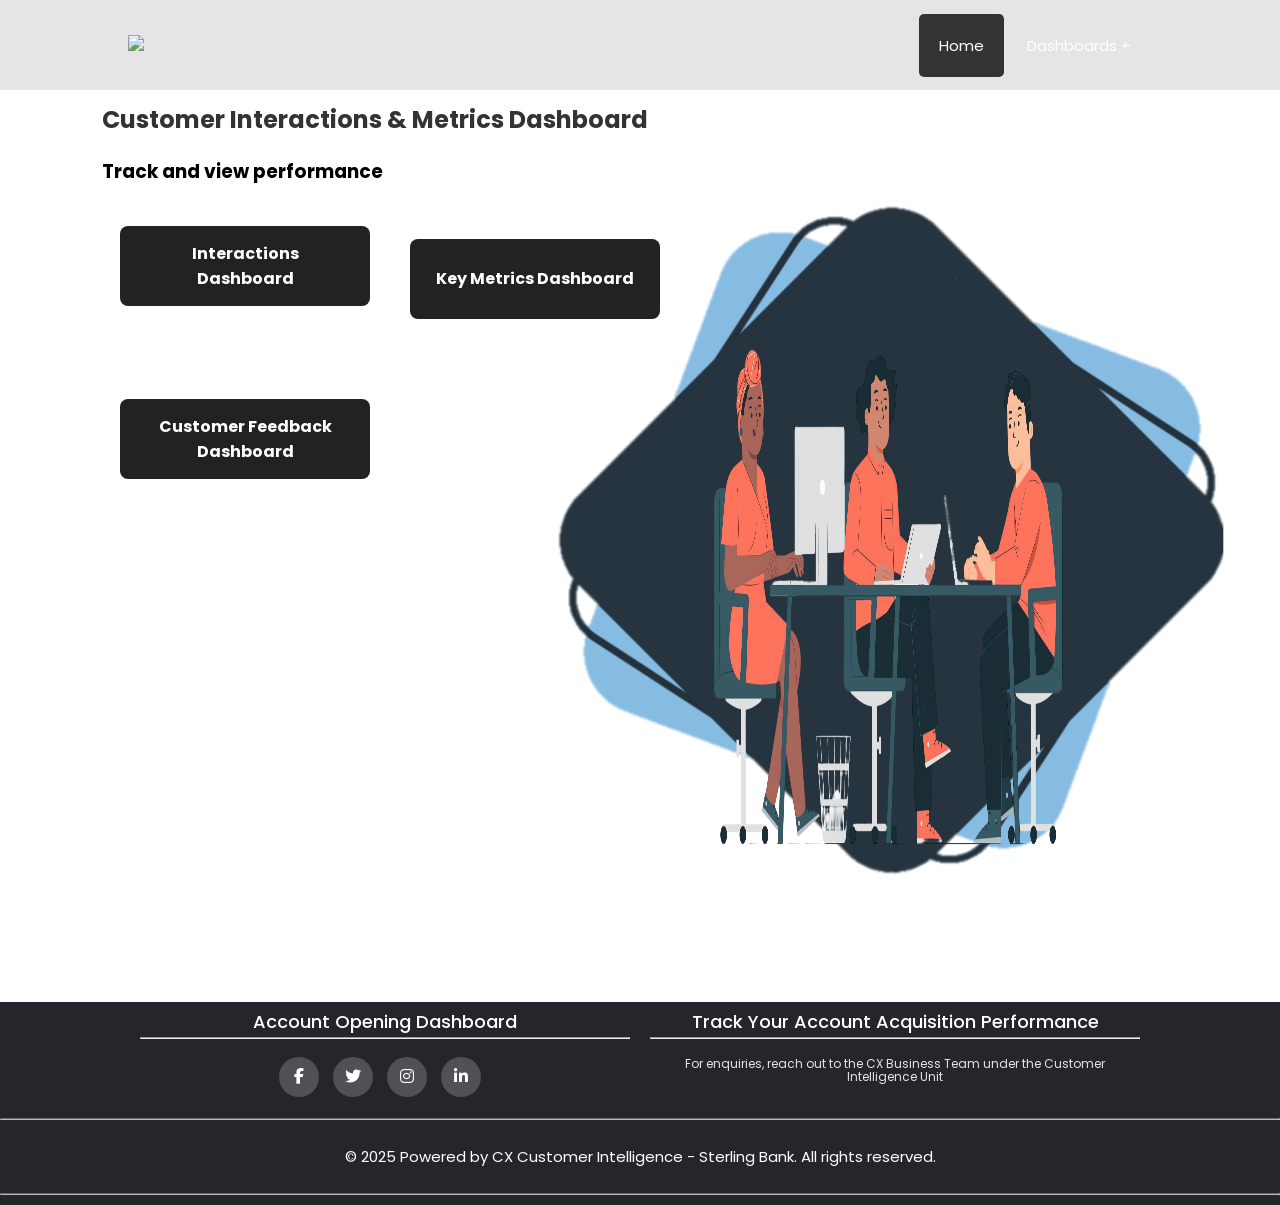
==== index.html @ 7d2597a4 "Refactor index.html structure and content Updated the HTML structure and content for the index page." ====
<!DOCTYPE html>
<html lang="en">
<head>
    <meta charset="UTF-8">
    <meta http-equiv="X-UA-Compatible" content="IE=edge">
    <meta name="viewport" content="width=device-width, initial-scale=1.0">
    <title>Home</title>
    <link rel="stylesheet" type="text/css" href="https://cdnjs.cloudflare.com/ajax/libs/font-awesome/6.4.2/css/all.min.css">
    <link rel="stylesheet" href="https://unpkg.com/boxicons@2.1.4/css/boxicons.min.css">
    <link rel="stylesheet" href="./css/style.css">
    <link rel="stylesheet" href="./css/footer.css">
    <link rel="stylesheet" href="./css/firstpage.css">
</head>

<body>

    <header class="header">
        <!-- <a href="#" class="logo">Logo</a> -->
        <a href="/index.html">
            <img src="https://etimes.com.ng/wp-content/uploads/2023/08/sterling-bank-1024x505.webp" class="logo">
        </a>

        <input type="checkbox" id="check">
        <label for="check" class="icons">
            <i class="bx bx-menu" id="menu-icon"></i>
            <i class="bx bx-x" id="close-icon"></i>
        </label>

        <nav class="navbar">
            <ul>
                <li><a href="./index.html" class="active">Home</a></li>
                
                <li><a href="#">Dashboards +</a>
                    <ul>
                        <li><a href="/pages/dashboard_scm.html">Interactions Dashboard</a></li>
                        <li><a href="/pages/account_form_fte.html">Key Metrics Dashboard</a></li>
                        <li><a href="/pages/dasboard_fte.html">Customer Feedback Dashboard</a></li>
                    </ul>
                </li>
                    
               <!-- <li><a href="#">Account Opening Forms +</a>
                    <ul>
                        <li><a href="/pages/account_form_fte.html">Account Opening (CX FTEs)</a></li>
                        <li><a href="/pages/account_form_scm.html">Account Opening (SCAs)</a></li>
                    </ul>
                </li>
                <li><a href="/pages/faq.html">FAQs</a></li>-->
            </ul> 
        </nav>
    </header>
    
    <!-- HOME PAGE BANNER -->
    <div class="info">
        <h2>Customer Interactions & Metrics Dashboard</h2>
        <h3>Track and view performance</h3>
       
        <!--<br>-->
        <a href="/pages/dashboard_scm.html" style="background: fixed">
            <button>Interactions Dashboard</button>
        </a>

        <a href="/pages/account_form_fte.html" style="background: fixed;">
            <button>Key Metrics Dashboard</button>
        </a>

        <a href="/pages/dasboard_fte.html" style="background: fixed;">
            <button>Customer Feedback Dashboard</button>
        </a>

    </div>
    <div class="images">
        <img src="images/Bluebanner.png" height="50%" class="ImageBanner">
        <img src="images/OfficePeoleVector.png" width="70%" height="50%" class="People">
    </div>

    <!-- FOOTER -->
    <footer class="footer">
        <div class="footer-container">
            <div class="row">
                <div class="footer-col">
                    <h4>Account Opening Dashboard</h4>
                    <hr>
                    <br>
                   
                    <div class="social-links">
                        <a href="#"><i class="fab fa-facebook-f"></i></a>
                        <a href="#"><i class="fab fa-twitter"></i></a>
                        <a href="#"><i class="fab fa-instagram"></i></a>
                        <a href="#"><i class="fab fa-linkedin-in"></i></a>
                    </div>
                </div>
            

                <div class="footer-col">
                    <h4>Track your account acquisition Performance</h4>
                    <hr>
                    <br>
                    <p class="p2">For enquiries, reach out to the CX Business Team under the Customer Intelligence Unit</p>
                    <br>

                    <!-- <form action="#" class="search-bar">
                        <input type="text" placeholder="Enter your email subject">
                        <button type="submit"><i class='bx bxs-envelope'></i></button>
                    </form> -->
                    <br>
                </div>

                
                </div>
            </div>
        </div>    
        
        <div class="container footer-col2">
            <hr>
            <br>
            <div class="bottom">
                <p>© 2025 Powered by CX Customer Intelligence - Sterling Bank. All rights reserved.</p>
            </div>
            <br>
            <hr>
        </div>
    </footer>
    <!-- FOOTER END -->

</body>
</html>
---- css/style.css ----
/* css selectors
*{
    margin: 0;
    padding: 0;
    box-sizing: 0;
}
header{
    display: flex;
    justify-content: space-between;
    align-items: center;
    height: 60px;
    padding: 0 40px 0 40px;
    background: brown;
    font-family: Arial, Helvetica, sans-serif;
}
.dashboard{
  margin-top: 3%;
}
ul{
    display: flex;
    list-style-type: none;
    color: aliceblue;
}
li{
    margin: 0px 20px 0px 20px; 
}

nav ul li a{
    color: black;
    text-decoration: none;
    text-transform: capitalize;
    font-size: medium;
    text-decoration-color: white;
}
div.sign-up a{
    color: floralwhite;
    background-color: salmon;
    text-decoration: none;
    padding: 10px 20px; 
    border-radius: 20px;
} */





@import url("https://fonts.googleapis.com/css2?family=Poppins:wght@300;400;500;600;700;800;900&display=swap");

* {
  margin: 0;
  padding: 0;
  box-sizing: border-box;
  font-family: "Poppins", sans-serif;
}
body{
  min-height: 100vh;
  /* background: url('background.jpg') no-repeat; */
  /* background: url('/img/Auction-3.png') no-repeat; */
  /* background: url('https://t3.ftcdn.net/jpg/04/12/82/16/360_F_412821610_95RpjzPXCE2LiWGVShIUCGJSktkJQh6P.jpg') no-repeat; */
  background: url('https://img.freepik.com/premium-photo/burgundy-grey-gradient-background_943281-51133.jpg') no-repeat;
  background-size: cover;
  background-position: center;
}

.header{
  position: fixed;
  top: 0;
  left: 0;
  width: 100%;
  padding: 0.5rem 10%;
  display: flex;
  justify-content: space-between;
  align-items: center;
  z-index: 100;
  height: 10vh;
}

/* IFRAME ALIGNEMENT */

.iframe-container{
  display: flex;
  justify-content: center;
  align-items: center;
  width: 100%;
  height: 100vh;
}

.iframe-container1{
  display: flex;
  justify-content: center;
  align-items: center;
  width: 100%;
  height: 100vh;
  margin-top: 2%;
}

/* header .navbar a:hover{
  background: #333;
  color: #ffffff;
  border-radius: 10px;
} */

.header::before {
  content: '';
  position: absolute;
  top: 0;
  left: 0;
  width: 100%;
  height: 100%;
  background: rgba(0, 0, 0, .1);
  backdrop-filter: blur(50px);
  z-index: -1;
}

.header::after {
  content: '';
  position: absolute;
  top: 0;
  left: -100%;
  width: 100%;
  height: 100%;
  background: linear-gradient(90deg, transparent, rgba(255, 255, 255, .4), transparent);
  transition: .5s;
}

.header:hover::after {
  left: 100%;
}

.logo{
  font-size: 2rem;
  color: #fff;
  text-decoration: none;
  font-weight: 700;
  width: 100px;
  align-items: center;
}

/* .navbar a{
  font-size: 1.15rem;
  color: #fff;
  text-decoration: none;
  font-weight: 500;
  margin-left: 2.5rem; 
} */

#check {
  display: none;
}

.icons{
  position: absolute;
  right: 5%;
  font-size: 2.8rem;
  color: #fff;
  cursor: pointer;
  display: none;
}

/* BREAKPOINTS */

@media (max-width: 992px) {
  .header {
    padding: 1.3rem 5%;
  }
}

@media (max-width: 768px) {
  .icons {
    display: inline-flex;
  }

  #check:checked~.icons #menu-icon {
    display: none;
  }

  .icons #close-icon {
    display: none;
  }

  #check:checked~.icons #close-icon {
    display: block;
  }

  .navbar {
    position: absolute;
    top: 100%;
    left: 0;
    width: 100%;
    height: 0;
    background: rgba(0, 0, 0, .1);
    backdrop-filter: blur(50px);
    box-shadow: 0 .5rem 1rem rgba(0, 0, 0, .1);
    overflow: hidden;
    transition: .3s ease;
  }

  #check:checked~.navbar {
    height: 17.7rem; 
  }

  .navbar a {
    display: block;
    font-size: 0.1rem;
    margin: 0rem 0;
    text-align: center;
    transform: translateY(-50px);
    opacity: 0;
    transition: .3s ease;
  }

  #check:checked~.navbar a {
    transform: translateY(0);
    opacity: 1;
    transition-delay: calc(.15s * var(--i));
  }

  /* Hamburger */

}

/* HEADER */

header .navbar ul{
  list-style: none;
}

header .navbar ul li{
  position: relative;
  float: left;
}

header .navbar ul li a{
  font-size: 15px;
  padding: 20px;
  margin: 1.5px;
  /* color: #3a1919; */
  color: #fff;
  display: block;
  text-decoration: none;
}

/* Tab Selector in Navbar */
header .navbar ul li a:hover{
  background: #333;
  color: #ffffff;
  box-shadow: 1px 3px 40px rgb(0 0 0 / 10%);
  border-radius: 5px;
  transition: .5s
}

/* Tab Selector in Navbar */
a.active,a:hover {
  background: #333;
  border-radius: 5px;
  transition: .5s;
}

/* EXTRA TAB SELECTOR EFFECT */
.navbar a::after{
  content: '';
  position: absolute;
  left: 0;
  bottom: -6px;
  width: 100%;
  height: 2px;
  background: #e4e4e4;
  border-radius: 5px;
  transform: translateY(10px);
  transition: .5s;
  opacity: 0;
}

/* EXTRA TAB SELECTOR EFFECT */
.navbar a:hover::after{
  transform: translateY(0);
  opacity: 1;
}

header .navbar ul li ul{
  position: absolute;
  left: 0;
  width: 200px;
  background: #7a7676;
  display: none;
}

header .navbar ul li ul li{
  width: 100%;
  border-top: 1px solid rgba(0, 0, 0, .1);
}

header .navbar ul li ul li ul{
  left: 200px;
  top: 0;
}

header .navbar ul li:focus-within > ul,
header .navbar ul li:hover > ul{
  display: initial;
}
---- css/footer.css ----
/* FOOTER */

.footer {
    background-color: #333;
    color: white;
    text-align: center;
    padding: 10px 0;
    /* position: fixed; Fixes the footer position */
    bottom: 0;
    left: 0;
    width: 100%; /* Stretches the footer across the page */
}

.footer-container {
    /* max-width: 1170px; */
    max-width: 1020px;
    margin: auto;
    line-height: 1.1;
    font-family: 'Poppins', sans-serif;
}

.row {
    display: flex;
    flex-wrap: wrap;
}

ul {
    list-style: none;
}

.footer {
    background-color: #24262b;
    padding: 10px 0;
}

.footer-col {
    width: 50%;
    padding: 0 10px;
    padding: 0 10px;
}

.footer-col2 {
    width: 100%;
}
.footer-col2 hr {
    border-color: #bbbbbb;
}
.bottom {
    /* display: flex;
    justify-content: space-between; */
    align-items: center;
}
.bottom ul{
    display: flex;
    justify-content: space-between;
    width: 20%;
}
.bottom ul li a{
    font-size: 15px;
}
.bottom ul li a:hover {
    color: #ffffff;
    transition: all 0.5s ease;
    text-decoration-line: underline;
    text-underline-offset: auto 2px 50%;
    opacity: 0.5;
}

.bottom p{
    font-size: 15px;
    color: white;
    text-align: center;
}
.footer-col h4 {
    font-size: 18px;
    color: #ffffff;
    text-transform: capitalize;
    /* margin-bottom: 35px; */
    margin-bottom: 5px;
    font-weight: 500;
    position: relative;
}

.footer-col ul li:not(:last-child) {
    margin-bottom: 3px;
}

.footer-col ul li a {
    font-size: 16px;
    text-transform: capitalize;
    color: #ffffff;
    text-decoration: none;
    font-weight: 300;
    display: block;
    transition: all 0.3s ease;
}

.footer-col ul li a:hover {
    color: #ffffff;
    padding-left: 8px;
    color: #bbbbbb;
}

.footer-col .p1 {
    color: #e4e4e4;
}
.footer-col .p2 {
    color: #e4e4e4;
    font-size: 12px;
}

.footer-col .social-links a {
    display: inline-block;
    height: 40px;
    width: 40px;
    background-color: rgb(255, 256, 255, 0.2);
    margin: 0 10px 10px 0;
    text-align: center;
    line-height: 40px;
    border-radius: 50px;
    color: #ffffff;
    transition: all 0.5s ease;
}

.footer-col .social-links a:hover {
    color: #24262b;
    background-color: #ffffff;
}
/* Search Bar */
.search-bar {
    display: flex;
    align-items: center;
}
.search-bar input {
    width: 100%;
    outline: none;
    font-size: 16px;
    color: #bcb6b6;
    padding-left: 10px;
    height: 50px;
}
.search-bar button {
    width: 40px;
    height: 50px;
    background: teal;
    outline: none;
    display: flex;
    justify-content: center;
    align-items: center;
    border: none;
    cursor: pointer;
}
.search-bar button i{
    font-size: 22px;
    color: rgb(211, 205, 205);
}



/* RESPONSIVE */
@media (max-width: 767px) {
    .footer-col {
        width: 50%;
        margin-bottom: 30px;
    }
 }

 @media (max-width: 574px) {
    .footer-col {
        width: 100%;
    }
    .bottom {
        display: block;
        align-items: center;
    }
    .bottom ul{
        display: flex;
        justify-content: space-between;
        width: 90%;
        margin-bottom: 20px;
    }
 }
---- css/firstpage.css ----
.info{
    margin-left: 8%;
    margin-top: 8%;
    max-width: 600px;
    width: 100%;
    height: 100vh;
}
.info h1{
    font-size: 50px;
    color: rgba(245, 245, 245, 0.814);
    margin-bottom: 10px;
    text-shadow: 2px 2px 5px rgba(0, 0, 0, 0.2);
}
.info h2{
    color: #333;
    margin-bottom: 20px;
    font-weight: 700;
}
.info p{
    color: whitesmoke;
    line-height: 22px;
}
.info a{
    background: #212121;
    padding: 10px 18px;
    text-decoration: none;
    font-weight: bold;
    color: #fff;
    display: inline-block;
    margin: 30px 0 ;
    border-radius: 5px;
}
.images{
    width: 45%;
    height: 80%;
    position: absolute;
    bottom: 0;
    right: 100px;
}
.images img{
    height: 100%;
    position: absolute;
    left: 50%;
    bottom: 0;
    transform: translate(-50%);
    transition: bottom 1s, left 1s;
}
.images:hover .ImageBanner{
    bottom: 30px;
}
.images:hover .People{
    left: 47%;
}
.icons{
    text-decoration: none;
    color: white;
    margin-right: 0px;
    font-size: 40px;
}
.icons img{
    color: white;
    margin-right: -60px;
    font-size: 40px;
    margin-left: 8%;
}
/* }
.icons:hover{
    color: cadetblue;
    transform: scale(1.5);
    bottom: 30px;
} */

/* BUTTON */
.info button {
    background-color: #222222;
    color: white;
    border: none;
    border-radius: 8px;
    padding: 12px 24px;
    font-weight: bold;
    width: 250px;
    height: 80px;
    font-size: 16px;
    cursor: pointer;
    transition: background-color 0.3s ease, transform 0.2s ease, box-shadow 0.2s ease;
}

.info button:hover {
    background-color: #b83636f2;
    box-shadow: 0 4px 8px rgba(0, 0, 0, 0.2);
}

.info button:active {
    transform: scale(0.95);
    box-shadow: 0 2px 4px rgba(0, 0, 0, 0.2);
}


/* BREAKPOINTS */
@media (max-width: 992px) {
    .header {
      padding: 1.3rem 5%;
    }
  }
  
  @media (max-width: 900px) {
    .info {
      display: block;
    }
  
    #check:checked~.icons #menu-icon {
      display: none;
    }
  
    .images {
      display: none;
    }
  
    #check:checked~.icons #close-icon {
      display: block;
    }

    @media (max-width: 500px) {
        .info {
          display: block;
          margin-top: 65px;
        }
    }


}
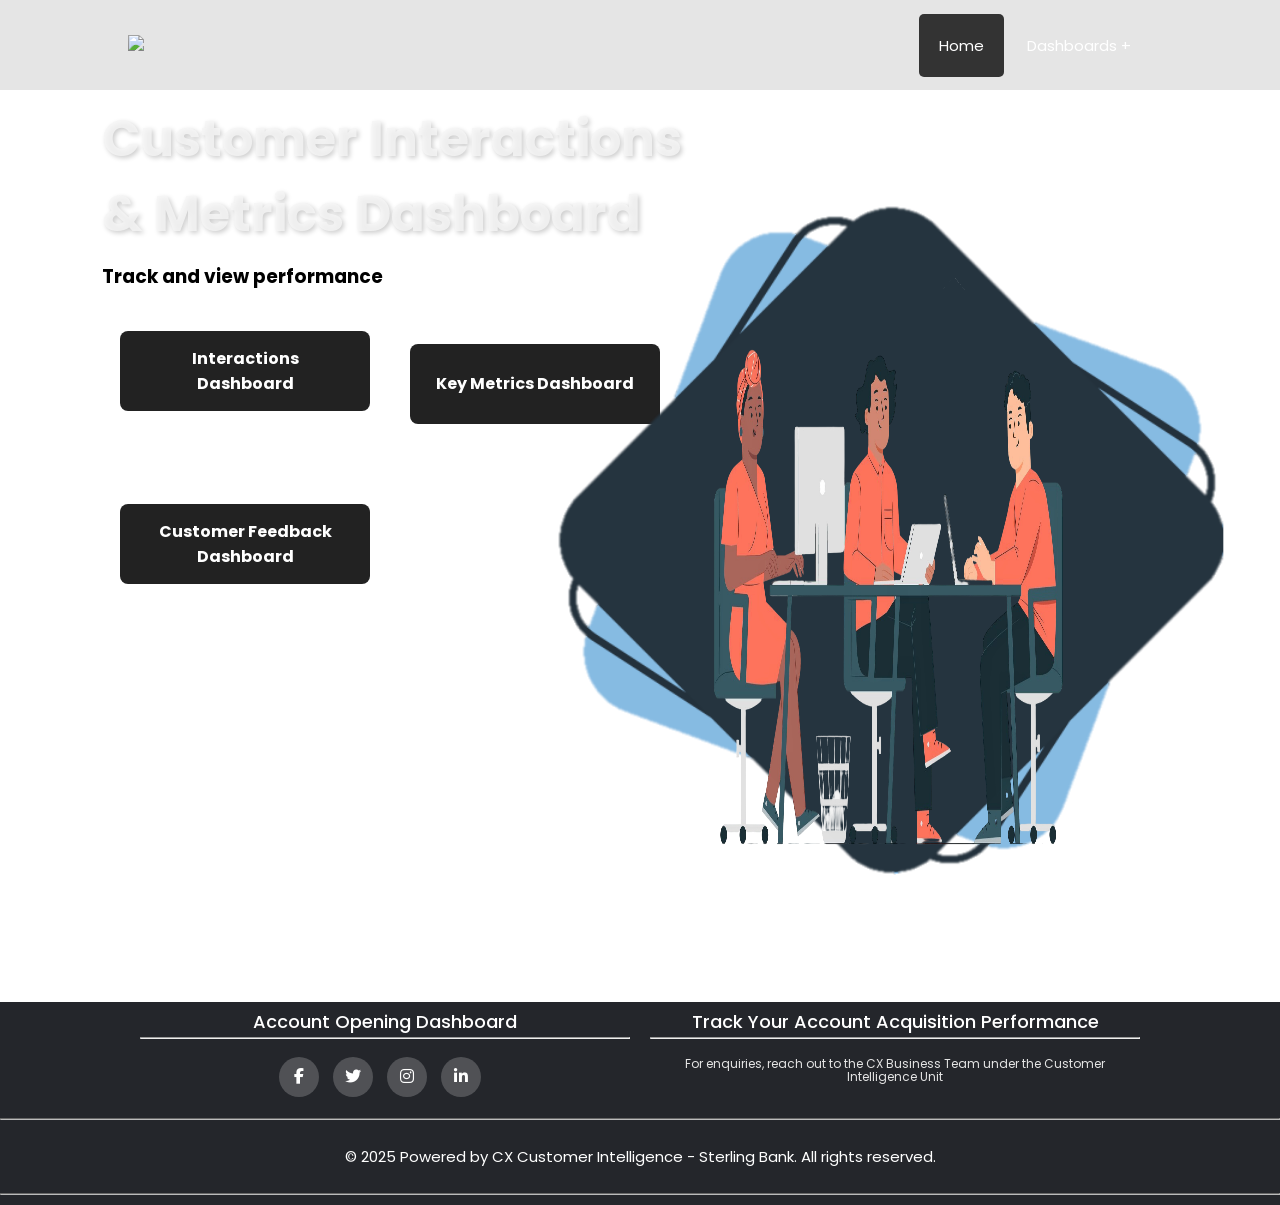
==== commit 58ae8187: "Fix HTML encoding issues in index.html" ====
--- a/index.html
+++ b/index.html
@@ -51,7 +51,7 @@
     
     <!-- HOME PAGE BANNER -->
     <div class="info">
-        <h2>Customer Interactions & Metrics Dashboard</h2>
+        <h1>Customer Interactions & Metrics Dashboard</h1>
         <h3>Track and view performance</h3>
        
         <!--<br>-->
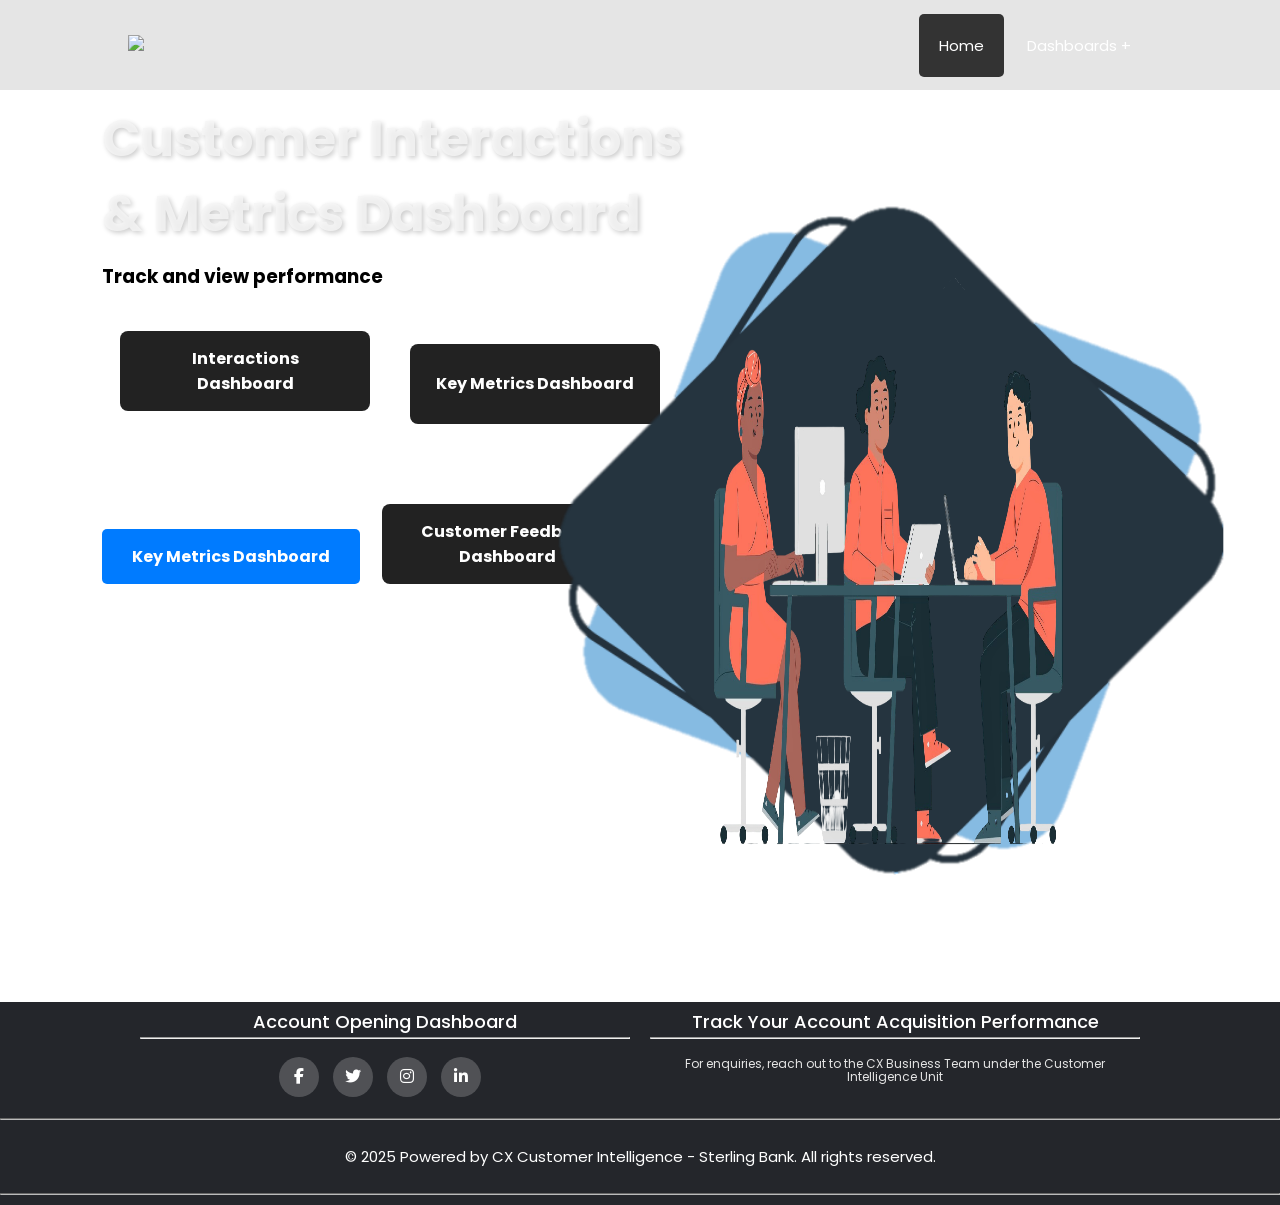
==== commit a6b26f82: "Fix HTML formatting and update dashboard links" ====
--- a/index.html
+++ b/index.html
@@ -63,6 +63,11 @@
             <button>Key Metrics Dashboard</button>
         </a>
 
+        <a href="/pages/account_form_fte.html" 
+           style="display: inline-block; padding: 15px 30px; background-color: #007BFF; color: white; text-decoration: none; font-size: 16px; border-radius: 5px;">
+            Key Metrics Dashboard
+        </a>
+
         <a href="/pages/dasboard_fte.html" style="background: fixed;">
             <button>Customer Feedback Dashboard</button>
         </a>
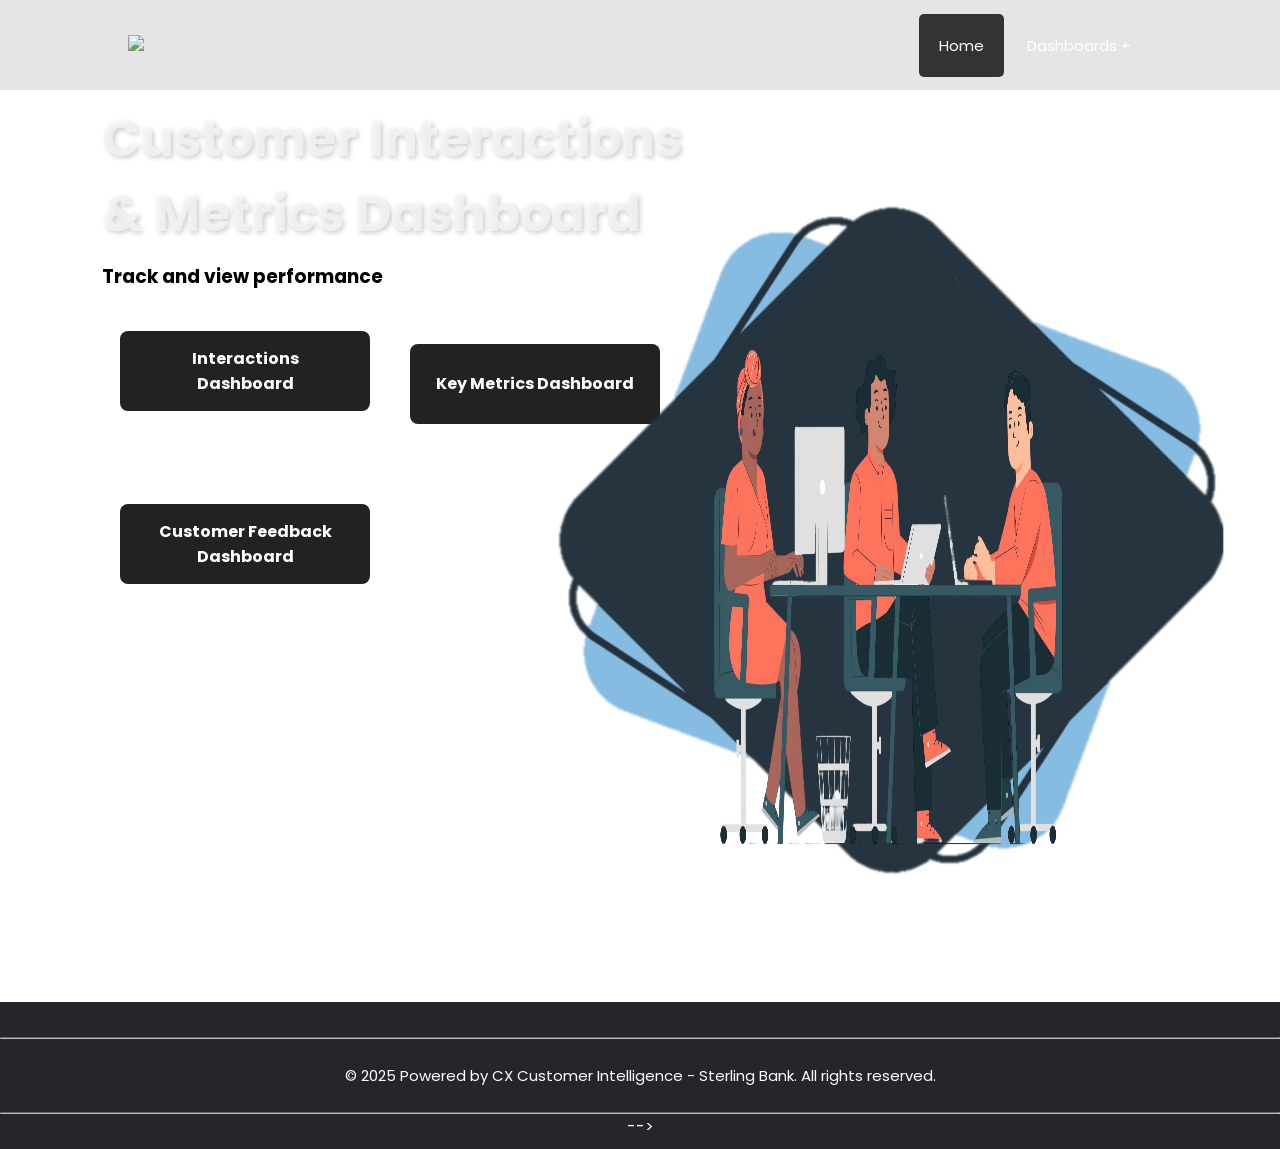
==== commit 6a9e7d68: "Fix HTML structure and clean up comments" ====
--- a/index.html
+++ b/index.html
@@ -63,11 +63,6 @@
             <button>Key Metrics Dashboard</button>
         </a>
 
-        <a href="/pages/account_form_fte.html" 
-           style="display: inline-block; padding: 15px 30px; background-color: #007BFF; color: white; text-decoration: none; font-size: 16px; border-radius: 5px;">
-            Key Metrics Dashboard
-        </a>
-
         <a href="/pages/dasboard_fte.html" style="background: fixed;">
             <button>Customer Feedback Dashboard</button>
         </a>
@@ -80,7 +75,8 @@
 
     <!-- FOOTER -->
     <footer class="footer">
-        <div class="footer-container">
+       
+        <!--<div class="footer-container">
             <div class="row">
                 <div class="footer-col">
                     <h4>Account Opening Dashboard</h4>
@@ -123,7 +119,7 @@
             </div>
             <br>
             <hr>
-        </div>
+        </div>-->
     </footer>
     <!-- FOOTER END -->
 
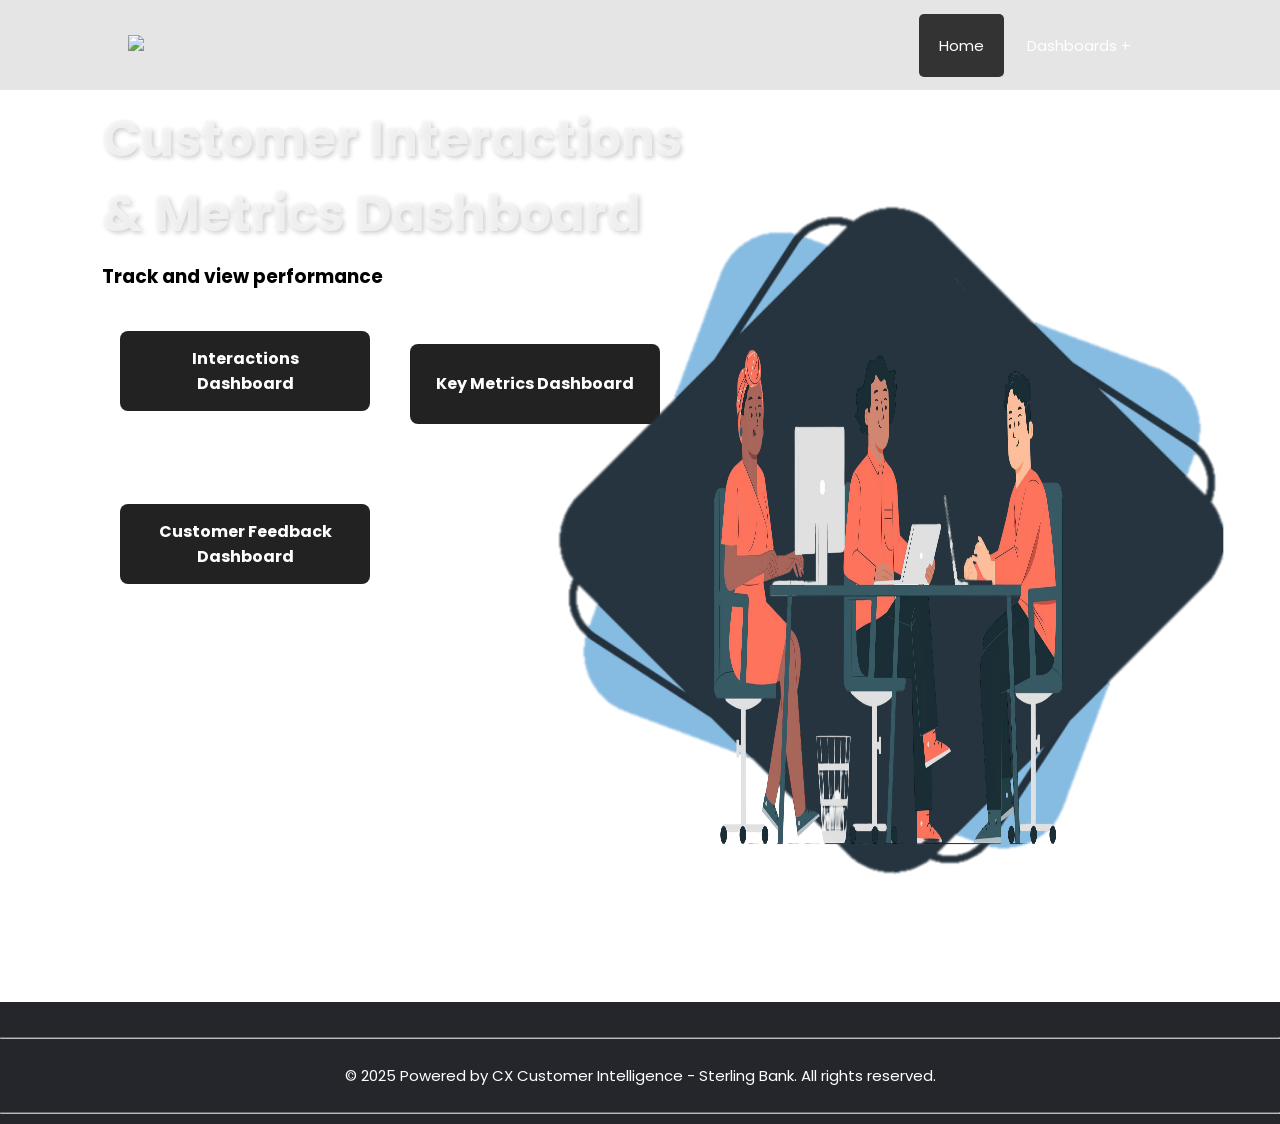
==== commit 6eab577b: "Restore index.html with original content" ====
--- a/index.html
+++ b/index.html
@@ -119,7 +119,7 @@
             </div>
             <br>
             <hr>
-        </div>-->
+        </div>
     </footer>
     <!-- FOOTER END -->
 
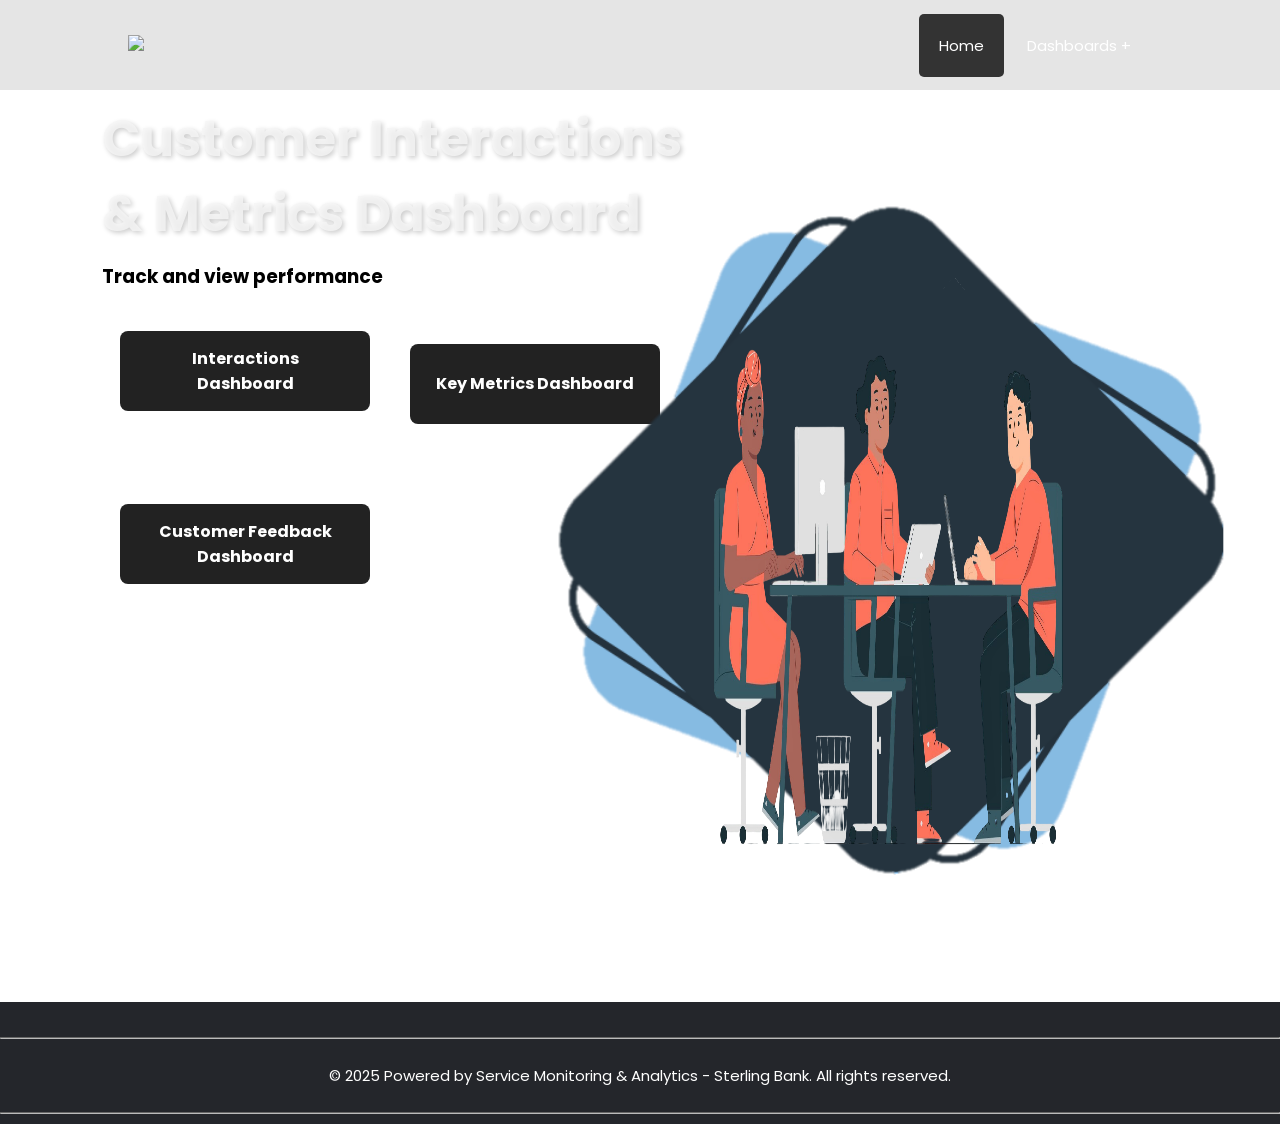
==== commit e09d1942: "Modify footer branding and content Updated footer text to reflect new branding." ====
--- a/index.html
+++ b/index.html
@@ -115,7 +115,7 @@
             <hr>
             <br>
             <div class="bottom">
-                <p>© 2025 Powered by CX Customer Intelligence - Sterling Bank. All rights reserved.</p>
+                <p>© 2025 Powered by Service Monitoring & Analytics - Sterling Bank. All rights reserved.</p>
             </div>
             <br>
             <hr>
